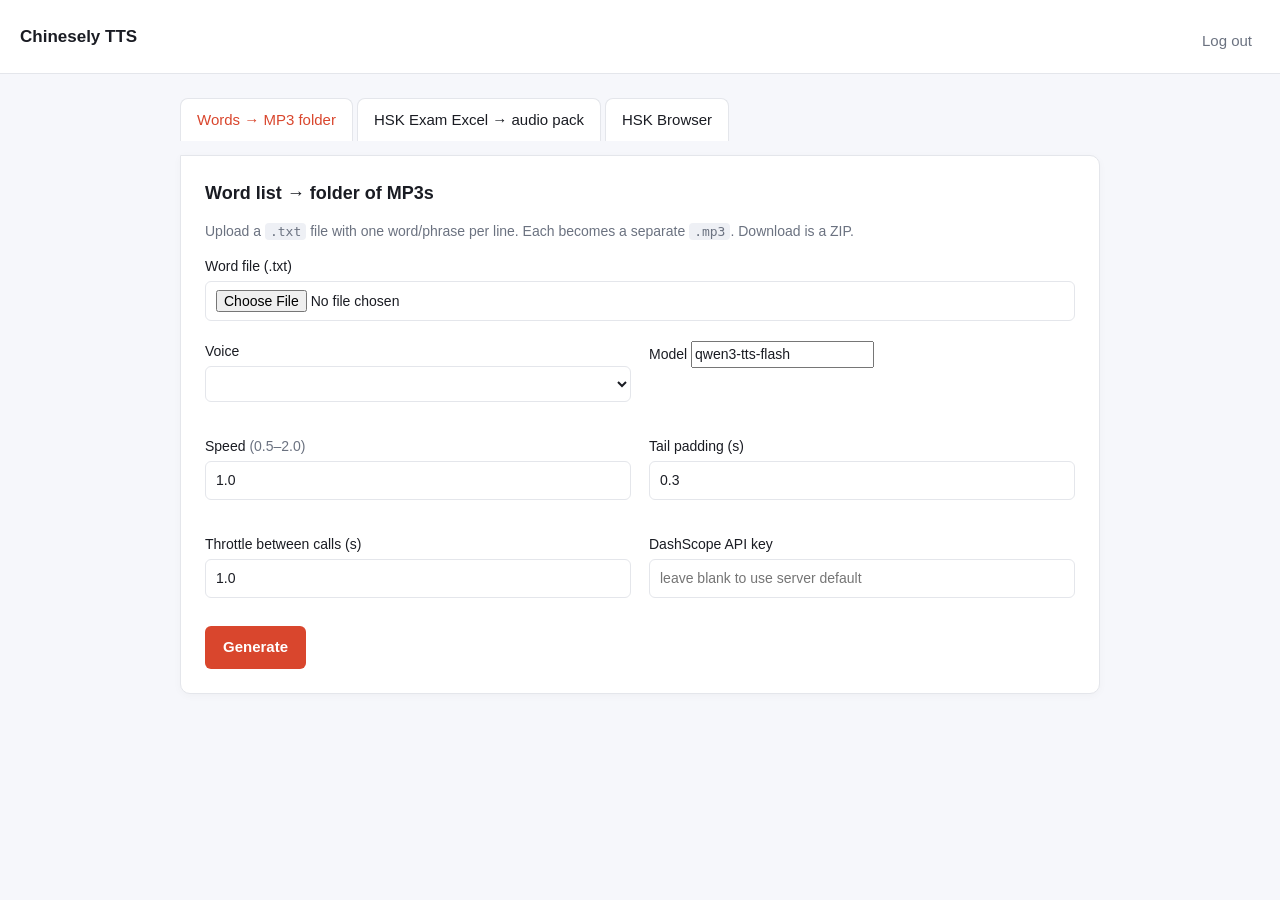
==== static/index.html @ 5ed12531 "interface" ====
<!doctype html>
<html lang="en">
<head>
  <meta charset="utf-8">
  <meta name="viewport" content="width=device-width,initial-scale=1">
  <title>Chinesely TTS</title>
  <link rel="stylesheet" href="/static/style.css">
</head>
<body>
  <header class="topbar">
    <div class="brand">Chinesely TTS</div>
    <form method="post" action="/logout"><button class="link">Log out</button></form>
  </header>

  <main class="container">
    <nav class="tabs">
      <button class="tab active" data-tab="words">Words → MP3 folder</button>
      <button class="tab" data-tab="exam">HSK Exam Excel → audio pack</button>
      <button class="tab" data-tab="hsk">HSK Browser</button>
    </nav>

    <!-- ================= WORDS TAB ================= -->
    <section class="panel" id="panel-words">
      <h2>Word list → folder of MP3s</h2>
      <p class="muted">
        Upload a <code>.txt</code> file with one word/phrase per line.
        Each becomes a separate <code>.mp3</code>. Download is a ZIP.
      </p>

      <form id="form-words" class="form">
        <label>Word file (.txt)
          <input type="file" name="file" accept=".txt,text/plain" required>
        </label>

        <div class="grid">
          <label>Voice
            <select name="voice" id="w-voice"></select>
          </label>
          <label>Model
            <input name="model" value="qwen3-tts-flash">
          </label>
          <label>Speed <span class="muted">(0.5–2.0)</span>
            <input name="speed" type="number" step="0.05" min="0.5" max="2.0" value="1.0">
          </label>
          <label>Tail padding (s)
            <input name="tail_pad" type="number" step="0.05" min="0" value="0.3">
          </label>
          <label>Throttle between calls (s)
            <input name="throttle_seconds" type="number" step="0.1" min="0" value="1.0">
          </label>
          <label>DashScope API key <span class="muted" id="w-key-hint"></span>
            <input name="api_key" type="password" autocomplete="off" placeholder="leave blank to use server default">
          </label>
        </div>

        <button type="submit">Generate</button>
      </form>

      <div class="progress" id="progress-words" hidden>
        <div class="bar"><div class="fill" id="bar-words"></div></div>
        <p id="status-words" class="muted"></p>
        <a id="dl-words" class="button" hidden>Download ZIP</a>
      </div>
    </section>

    <!-- ================= EXAM TAB ================= -->
    <section class="panel" id="panel-exam" hidden>
      <h2>HSK Exam Excel → audio pack</h2>
      <p class="muted">
        Upload the Excel file with a <b>Questions</b> tab (5 papers × 20 rows) and
        optional <b>Exam Instructions</b> tab. Follows the official HSK listening structure:
        Part 1 &amp; 2 = statement/question read twice (female then male). Part 3 =
        female Q + male A (played 2×). Part 4 = male statement + female question.
      </p>

      <form id="form-exam" class="form">
        <label>Excel file (.xlsx)
          <input type="file" name="file" accept=".xlsx,application/vnd.openxmlformats-officedocument.spreadsheetml.sheet" required>
        </label>

        <div class="grid">
          <label>Female voice
            <select name="female_voice" id="e-female"></select>
          </label>
          <label>Male voice
            <select name="male_voice" id="e-male"></select>
          </label>
          <label>Model
            <input name="model" value="qwen3-tts-flash">
          </label>
          <label>Speed <span class="muted">(0.5–2.0)</span>
            <input name="speed" type="number" step="0.05" min="0.5" max="2.0" value="1.0">
          </label>
          <label>Gap between speakers (s)
            <input name="gap_between_speakers" type="number" step="0.1" min="0" value="0.6">
          </label>
          <label>Gap between repeats (s)
            <input name="gap_between_repeats" type="number" step="0.1" min="0" value="1.0">
          </label>
          <label>Tail padding (s)
            <input name="tail_pad" type="number" step="0.05" min="0" value="0.3">
          </label>
          <label>Throttle between calls (s)
            <input name="throttle_seconds" type="number" step="0.1" min="0" value="1.0">
          </label>

          <label>Part 1&amp;2 total reads
            <input name="part12_repeat" type="number" step="1" min="1" value="2">
          </label>
          <label>Part 3 repeats
            <input name="part3_repeat" type="number" step="1" min="1" value="2">
          </label>
          <label>Part 4 repeats
            <input name="part4_repeat" type="number" step="1" min="1" value="1">
          </label>
          <label>Generate Exam Instructions too
            <select name="include_instructions">
              <option value="true" selected>Yes</option>
              <option value="false">No</option>
            </select>
          </label>

          <label class="full">DashScope API key <span class="muted" id="e-key-hint"></span>
            <input name="api_key" type="password" autocomplete="off" placeholder="leave blank to use server default">
          </label>
        </div>

        <button type="submit">Generate exam audio pack</button>
      </form>

      <div class="progress" id="progress-exam" hidden>
        <div class="bar"><div class="fill" id="bar-exam"></div></div>
        <p id="status-exam" class="muted"></p>
        <a id="dl-exam" class="button" hidden>Download ZIP</a>
      </div>
    </section>

    <!-- ================= HSK BROWSER TAB ================= -->
    <section class="panel" id="panel-hsk" hidden>
      <h2>HSK Browser</h2>
      <p class="muted">
        Pick an HSK level, then a lesson (part). For each word: play existing audio,
        edit the meaning, choose the right pinyin, and regenerate audio (written back to MongoDB).
      </p>

      <div class="grid">
        <label>HSK level
          <select id="h-level">
            <option value="">— choose —</option>
            <option value="1">HSK 1</option>
            <option value="2">HSK 2</option>
            <option value="3">HSK 3</option>
            <option value="4">HSK 4</option>
            <option value="5">HSK 5</option>
            <option value="6">HSK 6</option>
          </select>
        </label>
        <label>Lesson (part)
          <select id="h-lesson"><option value="">—</option></select>
        </label>
        <label>TTS voice
          <select id="h-voice"></select>
        </label>
      </div>

      <p id="h-status" class="muted"></p>
      <div id="h-words" class="wordlist"></div>
    </section>
  </main>

  <script src="/static/script.js"></script>
</body>
</html>
---- static/style.css ----
:root {
  --bg: #f6f7fb;
  --panel: #fff;
  --text: #1a1c23;
  --muted: #6b7280;
  --border: #e4e6eb;
  --accent: #d9462d;
  --accent-2: #b33a24;
  --err: #c53030;
}

* { box-sizing: border-box; }
html, body { margin: 0; padding: 0; background: var(--bg); color: var(--text);
             font-family: -apple-system, BlinkMacSystemFont, "Segoe UI", Roboto, sans-serif;
             font-size: 15px; line-height: 1.5; }

.center { display: flex; align-items: center; justify-content: center; min-height: 100vh; }

.topbar { display: flex; justify-content: space-between; align-items: center;
          padding: 14px 20px; background: #fff; border-bottom: 1px solid var(--border); }
.brand { font-weight: 700; font-size: 17px; }
.container { max-width: 960px; margin: 24px auto; padding: 0 20px; }

.card { background: var(--panel); border: 1px solid var(--border); border-radius: 10px;
        padding: 28px; box-shadow: 0 2px 8px rgba(0,0,0,0.03); }
.narrow { width: 360px; max-width: 90vw; }

h1 { margin: 0 0 12px; font-size: 22px; }
h2 { margin: 0 0 8px; font-size: 18px; }
.muted { color: var(--muted); font-size: 14px; }
.err { color: var(--err); font-size: 14px; }
code { background: #eef0f5; padding: 1px 5px; border-radius: 4px; font-size: 13px; }

label { display: block; margin: 10px 0; font-weight: 500; font-size: 14px; }
input, select, button { font: inherit; color: inherit; }
input[type=text], input[type=password], input[type=number], input[type=file], select {
  display: block; width: 100%; margin-top: 4px; padding: 8px 10px;
  border: 1px solid var(--border); border-radius: 6px; background: #fff;
}
input:focus, select:focus { outline: 2px solid var(--accent); outline-offset: 1px; }

button, .button {
  display: inline-block; background: var(--accent); color: #fff; border: 0;
  padding: 10px 18px; border-radius: 6px; cursor: pointer; font-weight: 600;
  margin-top: 10px; text-decoration: none; text-align: center;
}
button:hover, .button:hover { background: var(--accent-2); }
button.link { background: transparent; color: var(--muted); padding: 6px 8px; font-weight: 400; }
button.link:hover { color: var(--text); background: transparent; }

.tabs { display: flex; gap: 4px; margin-bottom: 14px; }
.tab { background: #fff; color: var(--text); border: 1px solid var(--border); margin: 0;
       border-bottom: 0; border-radius: 8px 8px 0 0; padding: 10px 16px; font-weight: 500; }
.tab.active { background: var(--panel); border-color: var(--border); color: var(--accent); }

.panel { background: var(--panel); border: 1px solid var(--border); border-radius: 0 10px 10px 10px;
         padding: 24px; box-shadow: 0 2px 8px rgba(0,0,0,0.03); }

.form { margin-top: 14px; }
.grid { display: grid; grid-template-columns: repeat(2, minmax(0, 1fr)); gap: 14px 18px; margin: 8px 0; }
.grid .full { grid-column: 1 / -1; }
@media (max-width: 600px) { .grid { grid-template-columns: 1fr; } }

.progress { margin-top: 20px; padding: 14px 16px; border: 1px solid var(--border);
            border-radius: 8px; background: #fafbff; }
.bar { height: 10px; background: #e9ecf2; border-radius: 6px; overflow: hidden; }
.fill { height: 100%; width: 0%; background: var(--accent); transition: width 0.3s; }

.wordlist { display: flex; flex-direction: column; gap: 10px; margin-top: 14px; }
.wordrow { display: grid; grid-template-columns: minmax(120px, 1.3fr) minmax(160px, 1.8fr) minmax(160px, 2fr) auto;
           gap: 10px 14px; align-items: start; padding: 12px 14px;
           border: 1px solid var(--border); border-radius: 8px; background: #fff; }
.wordrow .hanzi { font-size: 22px; font-weight: 600; }
.wordrow label { margin: 0; font-size: 12px; color: var(--muted); font-weight: 500; }
.wordrow input, .wordrow select { margin-top: 2px; padding: 6px 8px; font-size: 14px; }
.wordrow .actions { display: flex; flex-direction: column; gap: 6px; align-items: stretch; min-width: 140px; }
.wordrow .actions button { margin: 0; padding: 7px 10px; font-size: 13px; }
.wordrow .btn-secondary { background: #eef0f5; color: var(--text); }
.wordrow .btn-secondary:hover { background: #dfe3eb; }
.wordrow .row-status { font-size: 12px; color: var(--muted); min-height: 14px; }
.wordrow .dirty { outline: 2px solid #f2c94c; outline-offset: 1px; }
@media (max-width: 780px) {
  .wordrow { grid-template-columns: 1fr; }
  .wordrow .actions { flex-direction: row; flex-wrap: wrap; }
}
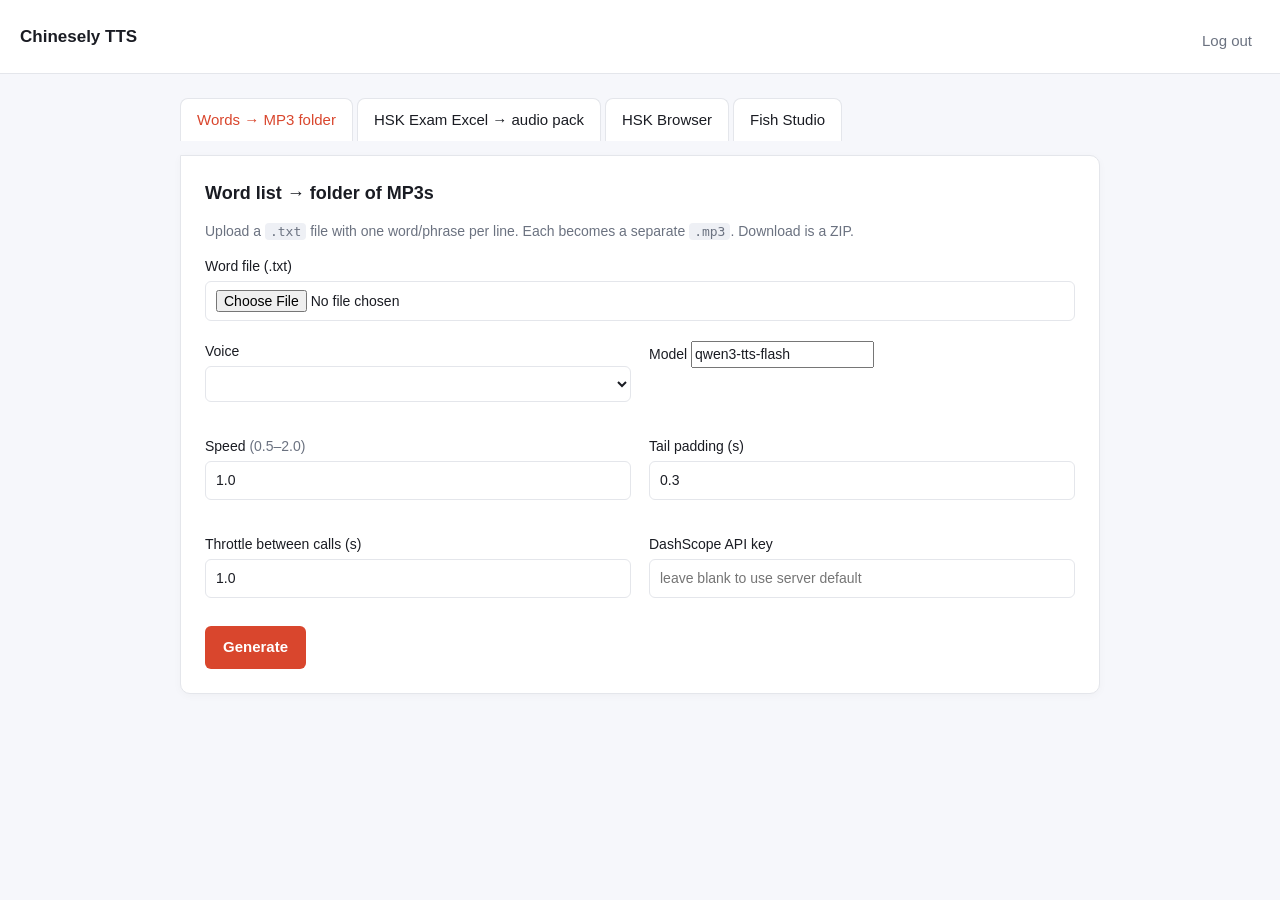
==== commit 5ff626c4: "update" ====
--- a/static/index.html
+++ b/static/index.html
@@ -17,6 +17,7 @@
       <button class="tab active" data-tab="words">Words → MP3 folder</button>
       <button class="tab" data-tab="exam">HSK Exam Excel → audio pack</button>
       <button class="tab" data-tab="hsk">HSK Browser</button>
+      <button class="tab" data-tab="fish">Fish Studio</button>
     </nav>
 
     <!-- ================= WORDS TAB ================= -->
@@ -168,6 +169,29 @@
     </section>
   </main>
 
+    <!-- ================= FISH STUDIO TAB ================= -->
+    <section class="panel panel-fish" id="panel-fish" hidden>
+      <div class="fs-toolbar">
+        <h2 style="margin:0">Fish Studio</h2>
+        <div class="fs-upload-row">
+          <div class="fs-drop-zone" id="fs-drop-zone">
+            <img id="fs-preview" class="fs-preview" hidden>
+            <span id="fs-drop-label">Drop fish PNG here or <label for="fs-file-input" class="fs-browse">browse</label></span>
+            <input type="file" id="fs-file-input" accept="image/png" style="display:none">
+          </div>
+          <button id="fs-gen-btn" disabled>Generate 3 variants</button>
+        </div>
+        <div id="fs-status" class="fs-status"></div>
+      </div>
+
+      <div class="fs-ocean" id="fs-ocean">
+        <div class="fs-sky"></div>
+        <div class="fs-water" id="fs-water">
+          <div class="fs-caustics"></div>
+        </div>
+      </div>
+    </section>
+
   <script src="/static/script.js"></script>
 </body>
 </html>
--- a/static/style.css
+++ b/static/style.css
@@ -83,3 +83,88 @@
   .wordrow { grid-template-columns: 1fr; }
   .wordrow .actions { flex-direction: row; flex-wrap: wrap; }
 }
+
+/* ── Fish Studio ─────────────────────────────────────────── */
+.panel-fish { padding: 0; overflow: hidden; }
+
+.fs-toolbar {
+  padding: 18px 24px 14px;
+  border-bottom: 1px solid var(--border);
+  background: var(--panel);
+}
+
+.fs-upload-row { display: flex; gap: 12px; align-items: center; margin-top: 12px; flex-wrap: wrap; }
+
+.fs-drop-zone {
+  flex: 1; min-width: 200px; display: flex; align-items: center; gap: 10px;
+  border: 2px dashed var(--border); border-radius: 8px; padding: 10px 14px;
+  cursor: pointer; transition: border-color .2s; font-size: 14px; color: var(--muted);
+}
+.fs-drop-zone.drag-over { border-color: var(--accent); background: #fff5f3; }
+.fs-browse { color: var(--accent); cursor: pointer; font-weight: 600; }
+.fs-preview { width: 40px; height: 40px; object-fit: contain; border-radius: 4px; flex-shrink: 0; }
+
+#fs-gen-btn { white-space: nowrap; margin: 0; }
+#fs-gen-btn:disabled { opacity: .45; cursor: not-allowed; }
+
+.fs-status { font-size: 13px; color: var(--muted); margin-top: 6px; min-height: 18px; }
+.fs-status.err { color: var(--err); }
+
+/* Ocean */
+.fs-ocean {
+  height: 500px;
+  display: flex; flex-direction: column;
+  overflow: hidden; position: relative;
+}
+.fs-sky {
+  height: 20%;
+  background: linear-gradient(to bottom, #3ba8e6 0%, #ffe27a 100%);
+  flex-shrink: 0;
+}
+.fs-water {
+  flex: 1; position: relative; overflow: hidden;
+  background: linear-gradient(to bottom,
+    #e4f6c0 0%, #8ee0c4 20%, #3cc2cc 40%,
+    #1a98c4 60%, #0d70a8 80%, #054c7e 100%);
+}
+
+/* Subtle caustic shimmer lines */
+.fs-caustics {
+  position: absolute; inset: 0; pointer-events: none;
+  background-image:
+    repeating-linear-gradient(90deg,
+      transparent 0px, transparent 18px,
+      rgba(255,255,255,0.07) 18px, rgba(255,255,255,0.07) 20px);
+  animation: caustic-drift 6s linear infinite;
+}
+@keyframes caustic-drift { from { background-position-x: 0; } to { background-position-x: 40px; } }
+
+/* Fish cards inside the water */
+.fs-fish-wrap {
+  position: absolute;
+  cursor: pointer;
+  transition: filter .15s;
+}
+.fs-fish-wrap:hover { filter: brightness(1.12); }
+.fs-fish-wrap.selected canvas { outline: 3px solid rgba(255,255,255,0.9); border-radius: 4px;
+                                  box-shadow: 0 0 14px rgba(255,255,255,0.6); }
+.fs-fish-delete {
+  position: absolute; top: -10px; right: -10px;
+  width: 22px; height: 22px; border-radius: 50%;
+  background: #e53e3e; color: #fff; border: 2px solid #fff;
+  font-size: 13px; font-weight: 700; line-height: 18px; text-align: center;
+  cursor: pointer; display: none; padding: 0;
+  box-shadow: 0 2px 6px rgba(0,0,0,0.35);
+}
+.fs-fish-wrap.selected .fs-fish-delete { display: block; }
+
+/* Skeleton pulse while generating */
+.fs-fish-skeleton {
+  position: absolute;
+  width: 96px; height: 96px; border-radius: 8px;
+  background: rgba(255,255,255,0.15);
+  animation: fs-pulse 1.4s ease-in-out infinite;
+}
+@keyframes fs-pulse {
+  0%,100% { opacity: .4; } 50% { opacity: .9; }
+}
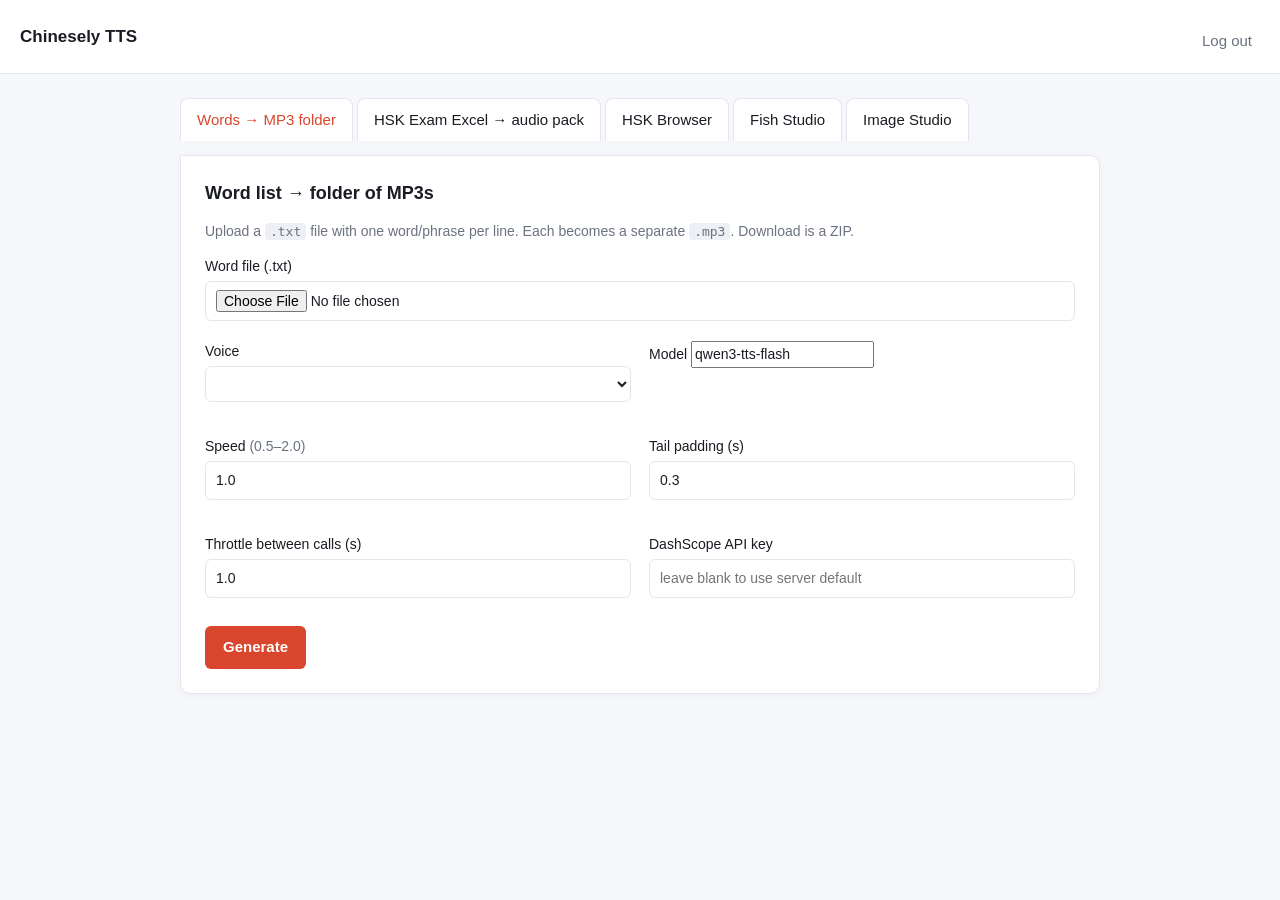
==== commit 6c0a10de: "profile" ====
--- a/static/index.html
+++ b/static/index.html
@@ -18,6 +18,7 @@
       <button class="tab" data-tab="exam">HSK Exam Excel → audio pack</button>
       <button class="tab" data-tab="hsk">HSK Browser</button>
       <button class="tab" data-tab="fish">Fish Studio</button>
+      <button class="tab" data-tab="image">Image Studio</button>
     </nav>
 
     <!-- ================= WORDS TAB ================= -->
@@ -180,15 +181,25 @@
             <input type="file" id="fs-file-input" accept="image/png" style="display:none">
           </div>
           <button id="fs-gen-btn" disabled>Generate 3 variants</button>
+          <button id="fs-dl-btn" disabled>Download sheet</button>
         </div>
         <div id="fs-status" class="fs-status"></div>
+
+        <div class="fs-test-row">
+          <div class="fs-drop-zone fs-test-drop" id="fs-test-drop">
+            <span id="fs-test-label">Test sprite sheet — drop PNG or <label for="fs-test-input" class="fs-browse">browse</label></span>
+            <input type="file" id="fs-test-input" accept="image/png" style="display:none">
+          </div>
+          <label class="fs-test-grid">cols <input type="number" id="fs-test-cols" value="9" min="1" max="16"></label>
+          <label class="fs-test-grid">rows <input type="number" id="fs-test-rows" value="1" min="1" max="16"></label>
+          <button id="fs-test-clear" disabled>Clear</button>
+          <canvas id="fs-test-canvas" width="128" height="128"></canvas>
+        </div>
       </div>
 
       <div class="fs-ocean" id="fs-ocean">
-        <div class="fs-sky"></div>
-        <div class="fs-water" id="fs-water">
-          <div class="fs-caustics"></div>
-        </div>
+        <canvas id="fs-canvas"></canvas>
+        <div id="fs-water"></div>
       </div>
     </section>
 
--- a/static/style.css
+++ b/static/style.css
@@ -106,38 +106,46 @@
 
 #fs-gen-btn { white-space: nowrap; margin: 0; }
 #fs-gen-btn:disabled { opacity: .45; cursor: not-allowed; }
+#fs-dl-btn { white-space: nowrap; margin: 0; background: #eef0f5; color: var(--text); }
+#fs-dl-btn:hover:not(:disabled) { background: #dfe3eb; }
+#fs-dl-btn:disabled { opacity: .45; cursor: not-allowed; }
 
 .fs-status { font-size: 13px; color: var(--muted); margin-top: 6px; min-height: 18px; }
 .fs-status.err { color: var(--err); }
 
+/* Test sprite-sheet uploader (verify a sheet animates correctly) */
+.fs-test-row { display: flex; gap: 12px; align-items: center; margin-top: 12px; flex-wrap: wrap; }
+.fs-test-drop { flex: 1; min-width: 220px; }
+.fs-test-grid { font-size: 13px; color: var(--muted); display: inline-flex; align-items: center; gap: 6px; }
+.fs-test-grid input { width: 56px; padding: 4px 6px; font-size: 13px; border: 1px solid var(--border); border-radius: 4px; }
+#fs-test-clear { white-space: nowrap; margin: 0; background: #eef0f5; color: var(--text); }
+#fs-test-clear:disabled { opacity: .45; cursor: not-allowed; }
+#fs-test-canvas {
+  width: 128px; height: 128px;
+  background: #0d1f2a;
+  border: 1px solid var(--border);
+  border-radius: 6px;
+  image-rendering: pixelated;
+  flex-shrink: 0;
+}
+
 /* Ocean */
 .fs-ocean {
   height: 500px;
-  display: flex; flex-direction: column;
-  overflow: hidden; position: relative;
+  position: relative;
+  overflow: hidden;
 }
-.fs-sky {
-  height: 20%;
-  background: linear-gradient(to bottom, #3ba8e6 0%, #ffe27a 100%);
-  flex-shrink: 0;
+#fs-canvas {
+  position: absolute; inset: 0;
+  width: 100%; height: 100%;
+  display: block;
+  image-rendering: pixelated;
 }
-.fs-water {
-  flex: 1; position: relative; overflow: hidden;
-  background: linear-gradient(to bottom,
-    #e4f6c0 0%, #8ee0c4 20%, #3cc2cc 40%,
-    #1a98c4 60%, #0d70a8 80%, #054c7e 100%);
+#fs-water {
+  position: absolute;
+  left: 0; right: 0; top: 33%; bottom: 0;
+  overflow: hidden;
 }
-
-/* Subtle caustic shimmer lines */
-.fs-caustics {
-  position: absolute; inset: 0; pointer-events: none;
-  background-image:
-    repeating-linear-gradient(90deg,
-      transparent 0px, transparent 18px,
-      rgba(255,255,255,0.07) 18px, rgba(255,255,255,0.07) 20px);
-  animation: caustic-drift 6s linear infinite;
-}
-@keyframes caustic-drift { from { background-position-x: 0; } to { background-position-x: 40px; } }
 
 /* Fish cards inside the water */
 .fs-fish-wrap {
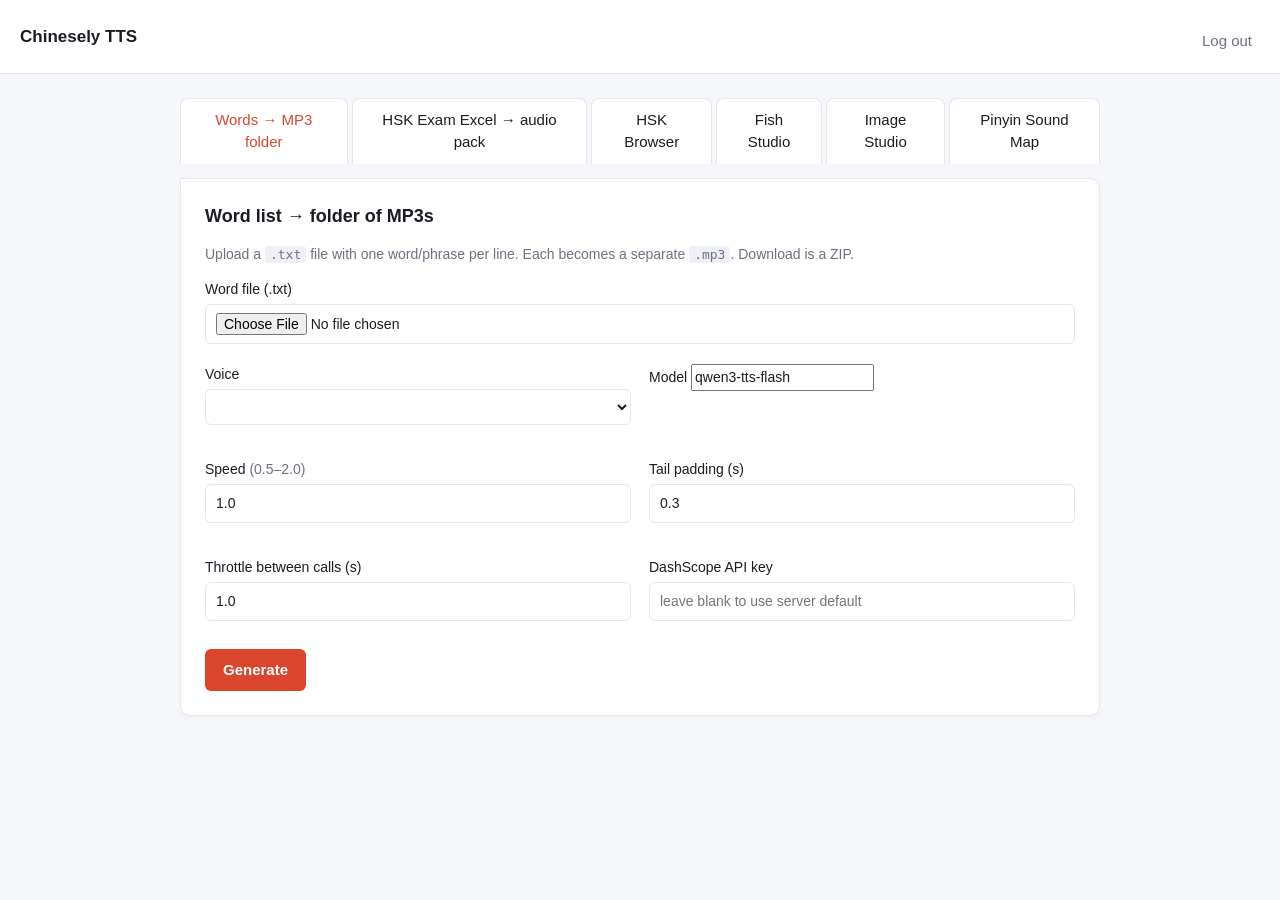
==== commit b06e1ec9: "Add Pinyin Sound Map reader/editor page New /soundmap page (password-gated, same as the other studio" ====
--- a/static/index.html
+++ b/static/index.html
@@ -19,6 +19,7 @@
       <button class="tab" data-tab="hsk">HSK Browser</button>
       <button class="tab" data-tab="fish">Fish Studio</button>
       <button class="tab" data-tab="image">Image Studio</button>
+      <button class="tab" data-tab="soundmap">Pinyin Sound Map</button>
     </nav>
 
     <!-- ================= WORDS TAB ================= -->
